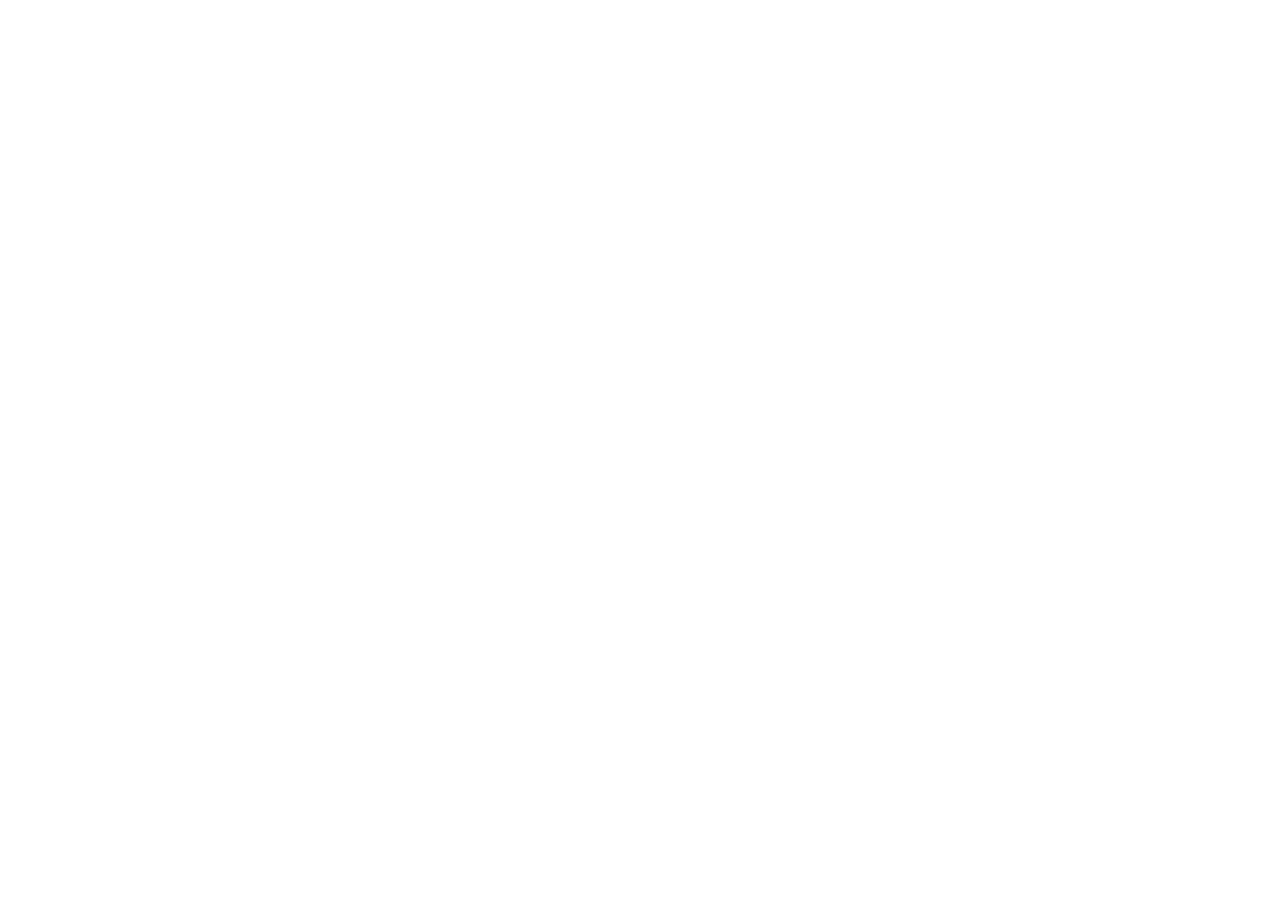
==== whatsapp/index.html @ d25bf3e5 "Agregar link /whatsapp con vista previa de Oncobrújula Página intermedia que muestra la tarjeta de l" ====
<!DOCTYPE html>
<html lang="es-AR">
<head>
<meta charset="UTF-8">
<meta name="viewport" content="width=device-width, initial-scale=1.0">
<title>Oncobrújula | Agendá tu orientación</title>
<meta name="description" content="Escribime por WhatsApp para agendar una orientación de enfermería oncológica por videollamada.">
<meta name="robots" content="noindex">

<!-- Vista previa al compartir -->
<meta property="og:type" content="website">
<meta property="og:locale" content="es_AR">
<meta property="og:site_name" content="Oncobrújula">
<meta property="og:url" content="https://nmansilla93-web.github.io/oncobrujula/whatsapp/">
<meta property="og:title" content="Oncobrújula | Agendá tu orientación por WhatsApp">
<meta property="og:description" content="Orientación para pacientes y familias en tratamiento oncológico. Videollamada con la Lic. Natalia Mansilla.">
<meta property="og:image" content="https://nmansilla93-web.github.io/oncobrujula/img/og-oncobrujula.jpg">
<meta property="og:image:type" content="image/jpeg">
<meta property="og:image:width" content="1200">
<meta property="og:image:height" content="630">
<meta property="og:image:alt" content="Oncobrújula: Cuando llega el diagnóstico, el mapa se borra. Lic. Natalia Mansilla, enfermería oncológica.">
<meta name="twitter:card" content="summary_large_image">
<meta name="theme-color" content="#1B4A5C">

<style>
  body { margin:0; min-height:100vh; display:flex; align-items:center; justify-content:center;
         background:#1B4A5C; color:#E8F0F2; font-family:-apple-system,BlinkMacSystemFont,"Segoe UI",Inter,sans-serif;
         text-align:center; padding:24px; box-sizing:border-box; }
  p { font-size:18px; line-height:1.5; margin:0 0 24px; }
  a { display:inline-block; background:#E8F0F2; color:#1B4A5C; text-decoration:none; font-weight:600;
      padding:14px 26px; border-radius:10px; font-size:18px; }
</style>
</head>
<body>
<main>
  <p>Te estoy llevando a WhatsApp…</p>
  <a id="wa" href="https://wa.me/5493584380443?text=Hola%20Natalia%2C%20te%20escribo%20desde%20Instagram.%20Quiero%20agendar%20una%20orientaci%C3%B3n%20de%20Oncobr%C3%BAjula.">Abrir WhatsApp</a>
</main>
<!-- Redirección solo por JavaScript: los lectores de vista previa no la siguen y muestran la tarjeta de Oncobrújula -->
<script>location.replace(document.getElementById('wa').href);</script>
</body>
</html>
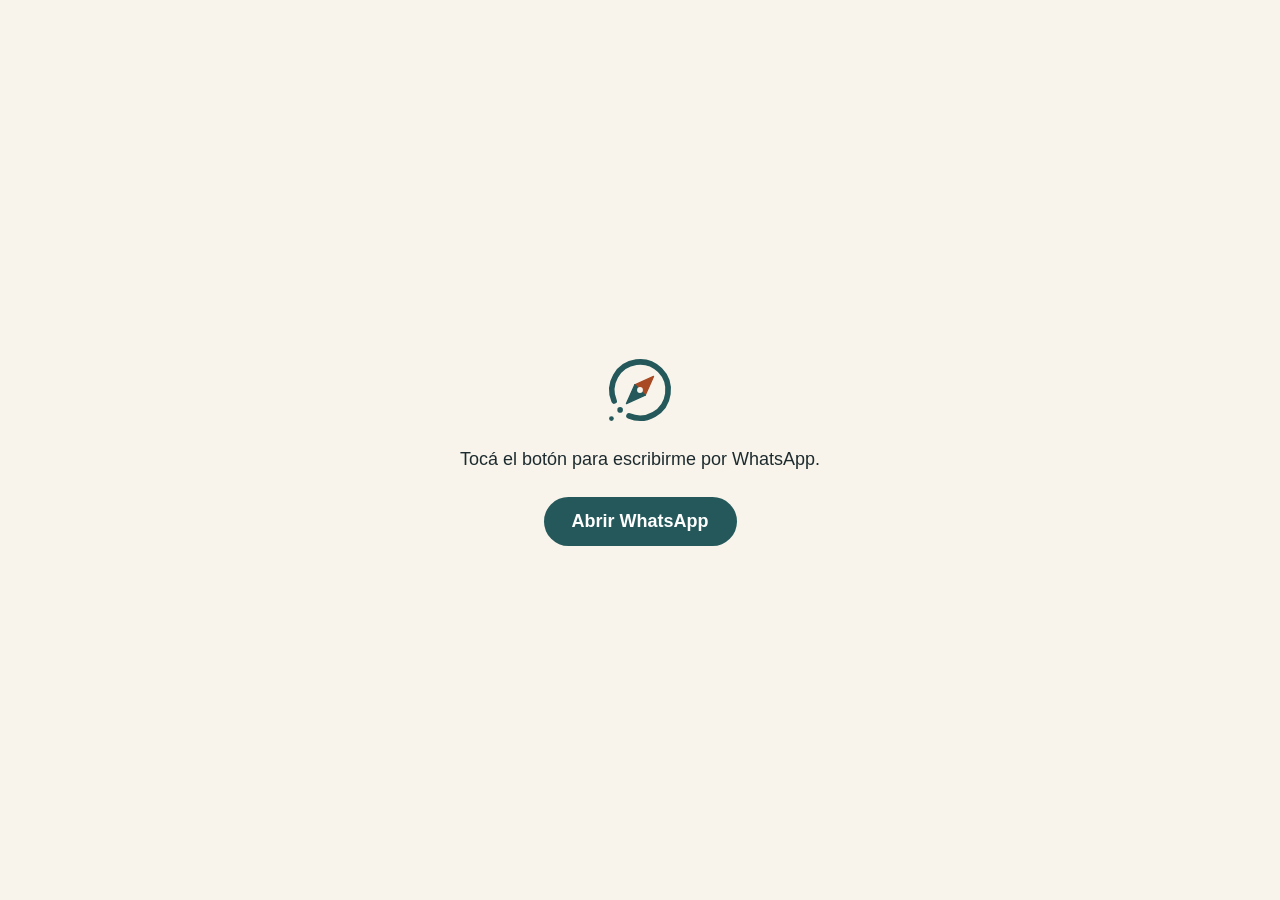
==== commit 782aabc2: "Saca la redirección automática del link de WhatsApp de Instagram La página whatsapp/index.html (el l" ====
--- a/whatsapp/index.html
+++ b/whatsapp/index.html
@@ -11,32 +11,38 @@
 <meta property="og:type" content="website">
 <meta property="og:locale" content="es_AR">
 <meta property="og:site_name" content="Oncobrújula">
-<meta property="og:url" content="https://nmansilla93-web.github.io/oncobrujula/whatsapp/">
+<meta property="og:url" content="https://oncobrujula.com.ar/whatsapp/">
 <meta property="og:title" content="Oncobrújula | Agendá tu orientación por WhatsApp">
 <meta property="og:description" content="Orientación para pacientes y familias en tratamiento oncológico. Videollamada con la Lic. Natalia Mansilla.">
-<meta property="og:image" content="https://nmansilla93-web.github.io/oncobrujula/img/og-oncobrujula.jpg">
+<meta property="og:image" content="https://oncobrujula.com.ar/img/og-oncobrujula.jpg">
 <meta property="og:image:type" content="image/jpeg">
 <meta property="og:image:width" content="1200">
 <meta property="og:image:height" content="630">
 <meta property="og:image:alt" content="Oncobrújula: Cuando llega el diagnóstico, el mapa se borra. Lic. Natalia Mansilla, enfermería oncológica.">
 <meta name="twitter:card" content="summary_large_image">
-<meta name="theme-color" content="#1B4A5C">
+<meta name="theme-color" content="#F8F4EC">
+<link rel="icon" type="image/svg+xml" href="../img/oncobrujula-isotipo.svg">
 
 <style>
   body { margin:0; min-height:100vh; display:flex; align-items:center; justify-content:center;
-         background:#1B4A5C; color:#E8F0F2; font-family:-apple-system,BlinkMacSystemFont,"Segoe UI",Inter,sans-serif;
+         background:#F8F4EC; color:#1E2B2E; font-family:-apple-system,BlinkMacSystemFont,"Segoe UI",sans-serif;
          text-align:center; padding:24px; box-sizing:border-box; }
   p { font-size:18px; line-height:1.5; margin:0 0 24px; }
-  a { display:inline-block; background:#E8F0F2; color:#1B4A5C; text-decoration:none; font-weight:600;
-      padding:14px 26px; border-radius:10px; font-size:18px; }
+  img { display:block; width:72px; height:72px; margin:0 auto 20px; }
+  a { display:inline-block; background:#24585A; color:#FFFFFF; text-decoration:none; font-weight:700;
+      padding:14px 28px; border-radius:999px; font-size:18px; }
+  a:focus-visible { outline:2px solid transparent; box-shadow:0 0 0 3px #F8F4EC, 0 0 0 6px #24585A; }
 </style>
 </head>
 <body>
 <main>
-  <p>Te estoy llevando a WhatsApp…</p>
-  <a id="wa" href="https://wa.me/5493584380443?text=Hola%20Natalia%2C%20te%20escribo%20desde%20Instagram.%20Quiero%20agendar%20una%20orientaci%C3%B3n%20de%20Oncobr%C3%BAjula.">Abrir WhatsApp</a>
+  <img src="../img/oncobrujula-isotipo.svg" alt="" width="72" height="72">
+  <p>Tocá el botón para escribirme por WhatsApp.</p>
+  <a id="wa" data-goatcounter-click="whatsapp-desde-instagram" href="https://wa.me/5493584380443?text=Hola%20Natalia%2C%20te%20escribo%20desde%20Instagram.%20Quiero%20agendar%20una%20orientaci%C3%B3n%20de%20Oncobr%C3%BAjula.">Abrir WhatsApp</a>
 </main>
-<!-- Redirección solo por JavaScript: los lectores de vista previa no la siguen y muestran la tarjeta de Oncobrújula -->
-<script>location.replace(document.getElementById('wa').href);</script>
+<!-- Sin redirección automática: que el toque sea del usuario, no de un script, evita que el
+     navegador interno de Instagram rompa el texto precargado (llega con %20, %2C, etc. sin decodificar). -->
+<!-- Métricas: GoatCounter (sin cookies). Panel: https://oncobrujula.goatcounter.com -->
+<script data-goatcounter="https://oncobrujula.goatcounter.com/count" async src="https://gc.zgo.at/count.js"></script>
 </body>
 </html>
